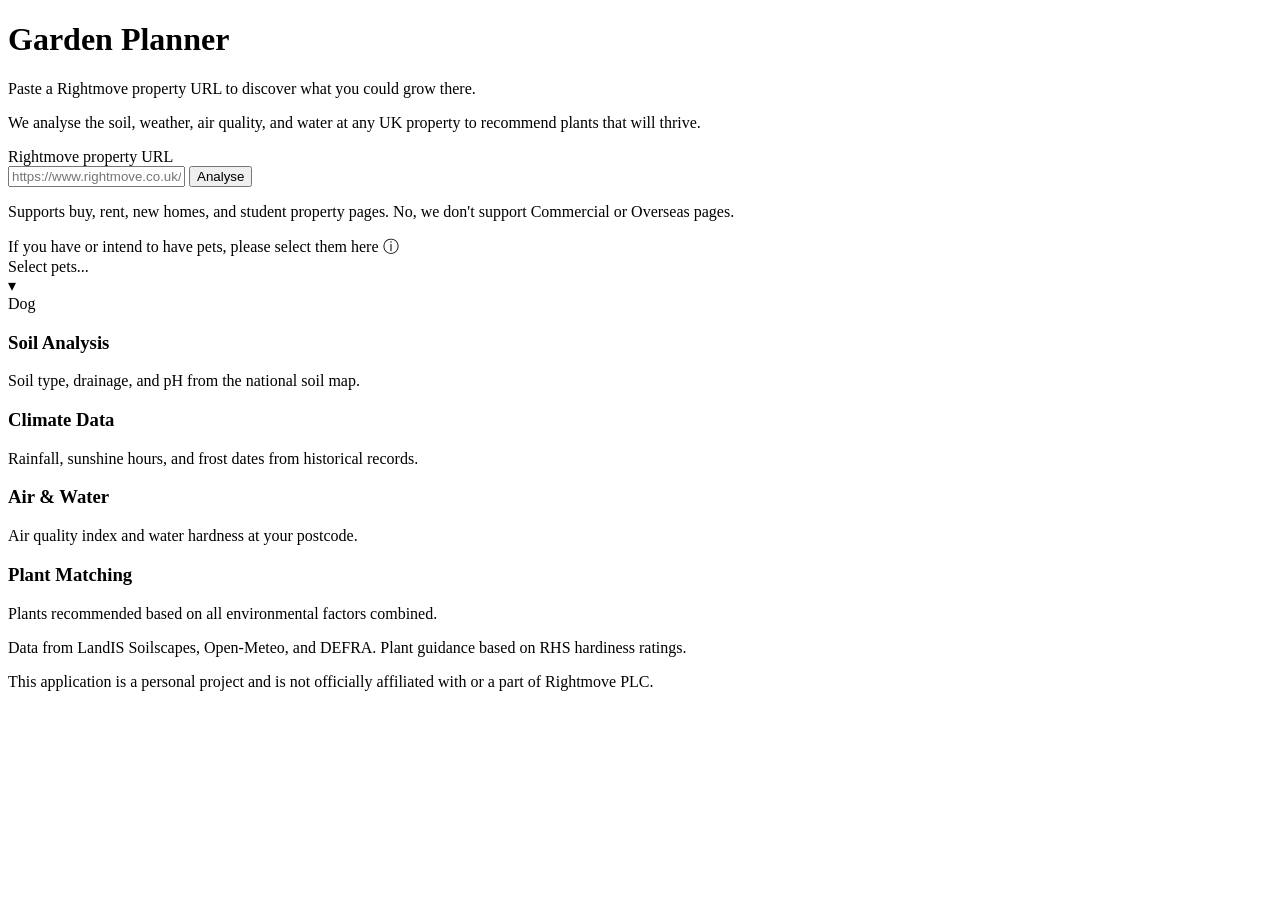
==== src/main/resources/templates/index.html @ 16ff7912 "Initial commit: Rightmove Garden Planner Spring Boot web app that analyses UK properties from Rightm" ====
<!DOCTYPE html>
<html xmlns:th="http://www.thymeleaf.org">
<head>
    <meta charset="UTF-8">
    <meta name="viewport" content="width=device-width, initial-scale=1.0">
    <title>Garden Planner</title>
    <link rel="stylesheet" th:href="@{/css/style.css}">
</head>
<body>
    <div class="container">
        <header class="hero">
            <h1>Garden Planner</h1>
            <p class="subtitle">Paste a Rightmove property URL to discover what you could grow there.</p>
            <p class="description">We analyse the soil, weather, air quality, and water at any UK property to recommend plants that will thrive.</p>
        </header>

        <main>
            <form action="/search" method="post" class="search-form" id="search-form">
                <label for="rightmoveUrl">Rightmove property URL</label>
                <div class="input-group">
                    <input type="url" id="rightmoveUrl" name="rightmoveUrl"
                           placeholder="https://www.rightmove.co.uk/properties/123456789"
                           required>
                    <button type="submit" id="search-btn">Analyse</button>
                </div>
                <p class="hint">Supports buy, rent, new homes, and student property pages. No, we don't support Commercial or Overseas pages.</p>

                <div class="pet-selector">
                    <label>If you have or intend to have pets, please select them here <span class="tooltip-trigger" data-tooltip="Toxic plants will be filtered out">&#9432;</span></label>
                    <div class="pet-dropdown" id="pet-dropdown">
                        <div class="pet-dropdown-trigger" id="pet-trigger">
                            <span class="pet-placeholder" id="pet-placeholder">Select pets...</span>
                            <div class="pet-chips" id="pet-chips"></div>
                            <span class="pet-arrow">&#9662;</span>
                        </div>
                        <div class="pet-dropdown-menu" id="pet-menu">
                            <div class="pet-option" th:each="entry : ${petOptions}"
                                 th:data-value="${entry.key}"
                                 th:text="${entry.value}">Dog</div>
                        </div>
                    </div>
                </div>
            </form>

            <section class="features">
                <div class="feature">
                    <h3>Soil Analysis</h3>
                    <p>Soil type, drainage, and pH from the national soil map.</p>
                </div>
                <div class="feature">
                    <h3>Climate Data</h3>
                    <p>Rainfall, sunshine hours, and frost dates from historical records.</p>
                </div>
                <div class="feature">
                    <h3>Air &amp; Water</h3>
                    <p>Air quality index and water hardness at your postcode.</p>
                </div>
                <div class="feature">
                    <h3>Plant Matching</h3>
                    <p>Plants recommended based on all environmental factors combined.</p>
                </div>
            </section>
        </main>

        <footer>
            <p>Data from LandIS Soilscapes, Open-Meteo, and DEFRA. Plant guidance based on RHS hardiness ratings.</p>
            <p>This application is a personal project and is not officially affiliated with or a part of Rightmove PLC.</p>
        </footer>
    </div>
    <script>
        (function() {
            var dropdown = document.getElementById('pet-dropdown');
            var trigger = document.getElementById('pet-trigger');
            var menu = document.getElementById('pet-menu');
            var chipsEl = document.getElementById('pet-chips');
            var placeholder = document.getElementById('pet-placeholder');
            var form = document.getElementById('search-form');
            var selected = new Set();

            trigger.addEventListener('click', function(e) {
                if (e.target.classList.contains('chip-remove')) return;
                dropdown.classList.toggle('open');
            });

            document.addEventListener('click', function(e) {
                if (!dropdown.contains(e.target)) {
                    dropdown.classList.remove('open');
                }
            });

            menu.querySelectorAll('.pet-option').forEach(function(opt) {
                opt.addEventListener('click', function() {
                    var val = opt.dataset.value;
                    if (selected.has(val)) {
                        selected.delete(val);
                        opt.classList.remove('selected');
                    } else {
                        selected.add(val);
                        opt.classList.add('selected');
                    }
                    renderChips();
                });
            });

            function renderChips() {
                chipsEl.innerHTML = '';
                form.querySelectorAll('input[name="pets"]').forEach(function(i) { i.remove(); });

                selected.forEach(function(val) {
                    var opt = menu.querySelector('[data-value="' + val + '"]');
                    var chip = document.createElement('span');
                    chip.className = 'pet-chip';
                    chip.innerHTML = opt.textContent + '<span class="chip-remove" data-val="' + val + '">&times;</span>';
                    chipsEl.appendChild(chip);

                    var input = document.createElement('input');
                    input.type = 'hidden';
                    input.name = 'pets';
                    input.value = val;
                    form.appendChild(input);
                });

                placeholder.style.display = selected.size > 0 ? 'none' : '';
            }

            chipsEl.addEventListener('click', function(e) {
                if (e.target.classList.contains('chip-remove')) {
                    var val = e.target.dataset.val;
                    selected.delete(val);
                    menu.querySelector('[data-value="' + val + '"]').classList.remove('selected');
                    renderChips();
                    e.stopPropagation();
                }
            });

            form.addEventListener('submit', function(e) {
                var urlInput = document.getElementById('rightmoveUrl');
                var match = urlInput.value.match(/\/properties\/(\d+)/);
                if (match) {
                    e.preventDefault();
                    var propertyId = match[1];
                    var url = '/property/' + propertyId;
                    if (selected.size > 0) {
                        url += '?pets=' + Array.from(selected).map(function(p) { return encodeURIComponent(p); }).join(',');
                    }
                    window.location.href = url;
                }
            });
        })();
    </script>
</body>
</html>
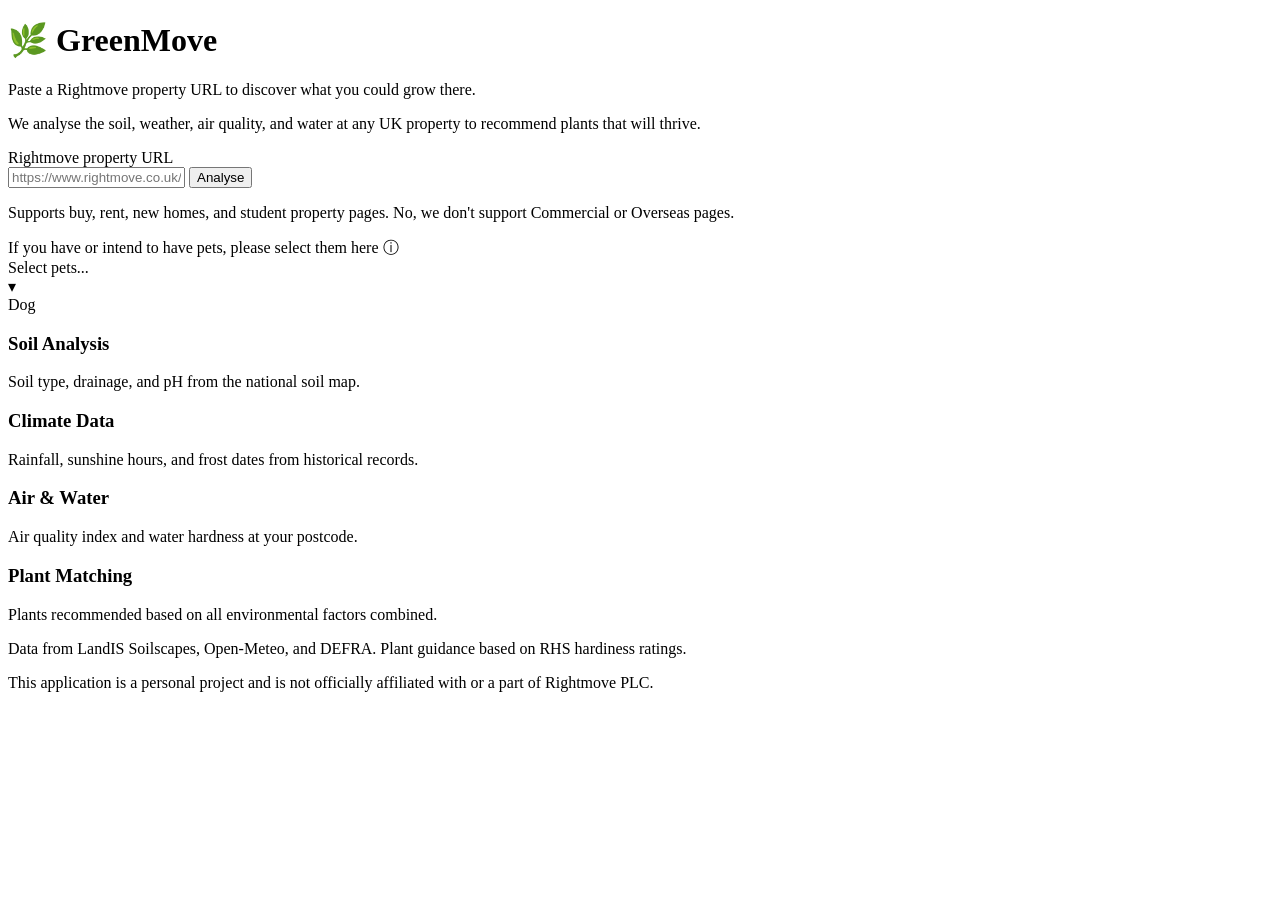
==== commit a3c5115b: "Rename app title from Garden Planner to GreenMove with leaf icon" ====
--- a/src/main/resources/templates/index.html
+++ b/src/main/resources/templates/index.html
@@ -3,13 +3,13 @@
 <head>
     <meta charset="UTF-8">
     <meta name="viewport" content="width=device-width, initial-scale=1.0">
-    <title>Garden Planner</title>
+    <title>GreenMove</title>
     <link rel="stylesheet" th:href="@{/css/style.css}">
 </head>
 <body>
     <div class="container">
         <header class="hero">
-            <h1>Garden Planner</h1>
+            <h1>&#127807; GreenMove</h1>
             <p class="subtitle">Paste a Rightmove property URL to discover what you could grow there.</p>
             <p class="description">We analyse the soil, weather, air quality, and water at any UK property to recommend plants that will thrive.</p>
         </header>
